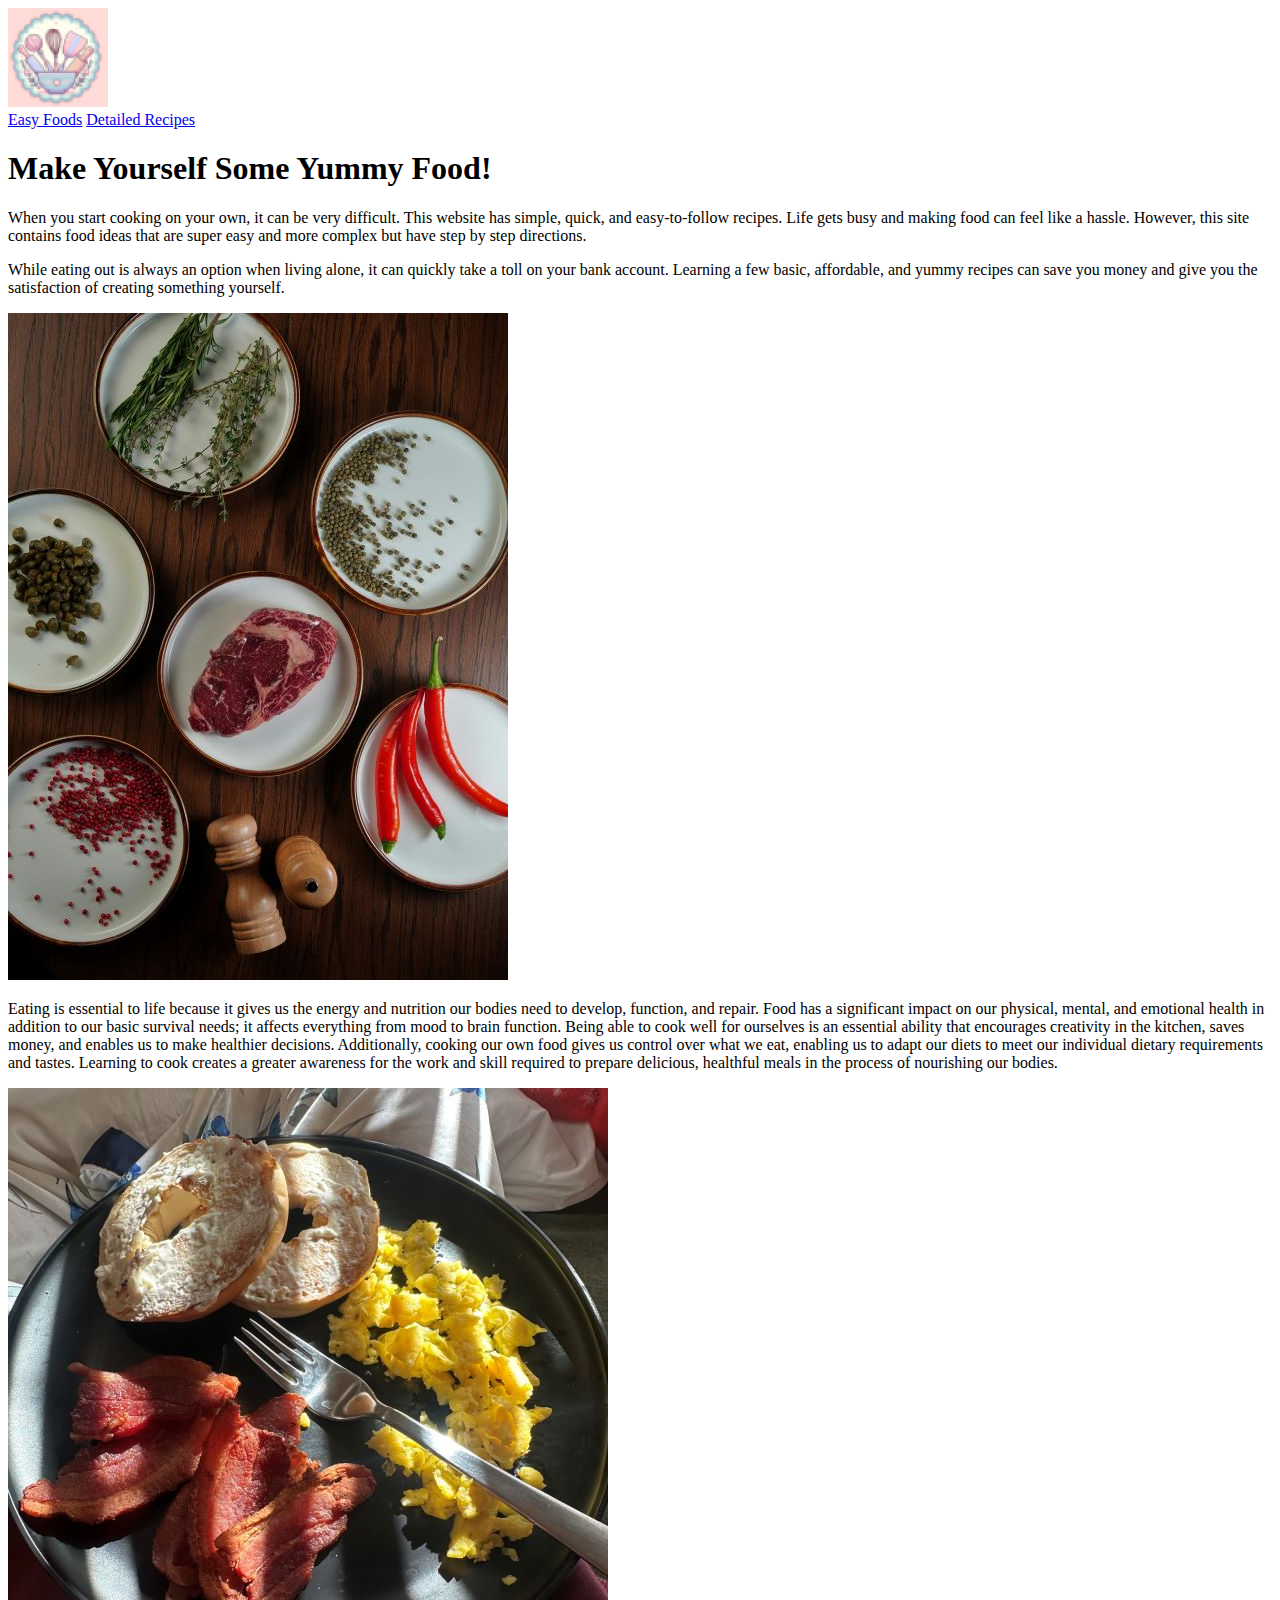
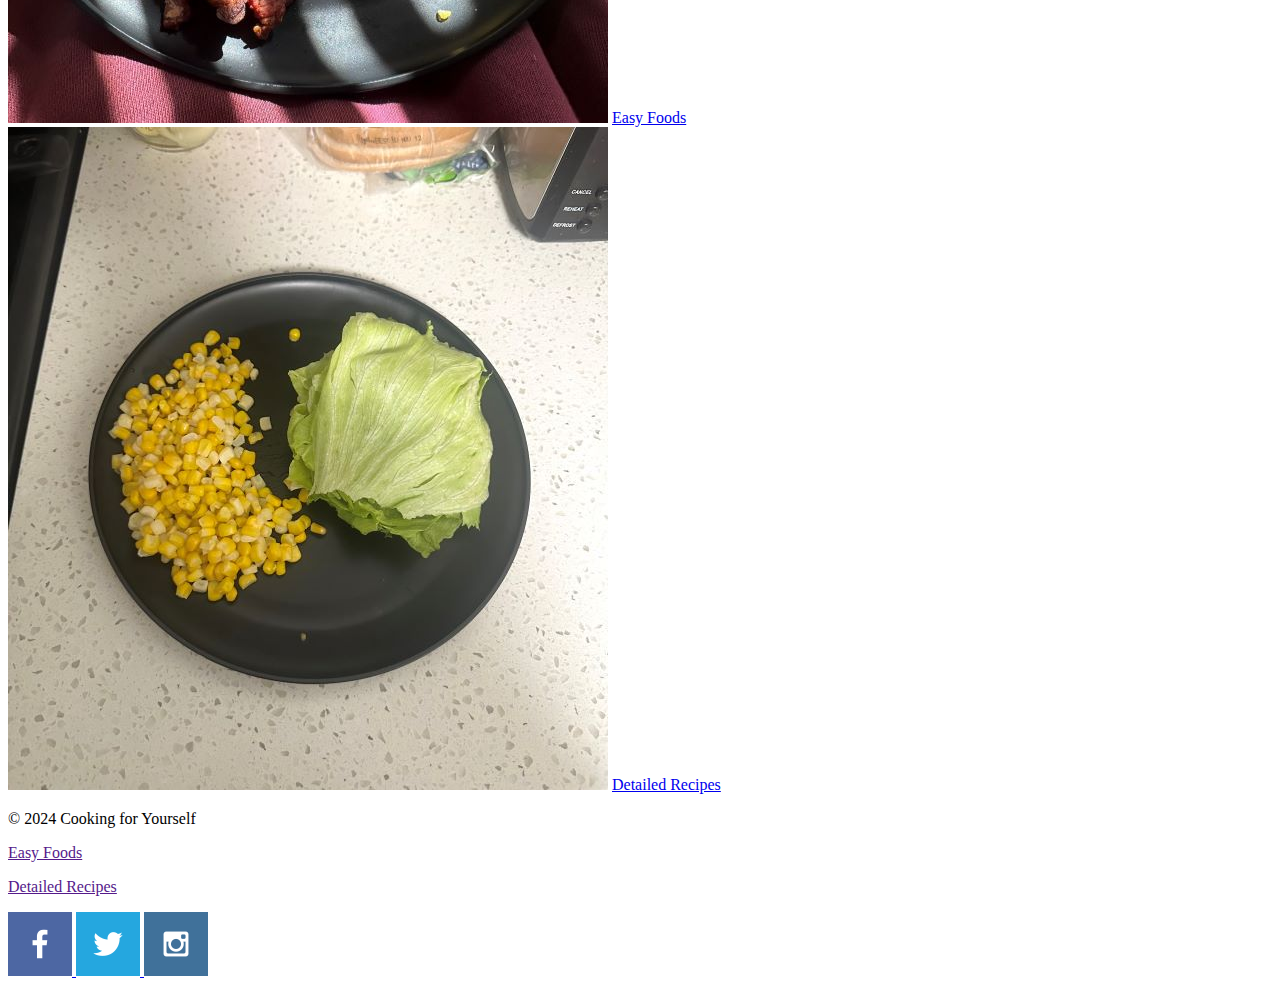
==== wwr/personal/index.html @ 343cc37a "Started html for home page, added content, pictures, text" ====
<!DOCTYPE html>
<html lang="en">

<head>
    <meta charset="UTF-8">
    <meta name="viewport" content="width=device-width, initial-scale=1.0">
    <title>Cooking for Yourself - Home</title>
    <link rel="stylesheet" href="styles/styles.css">
</head>

<body>
    <div id="content">
        <header>
            <a id="logo_link" href="index.html">
                <img class="logo" src="images/logo.png" alt="Cooking Logo">
            </a>
            <nav>
                <a href="easy-foods.html">Easy Foods</a>
                <a href="detailed-recipes.html">Detailed Recipes</a>
            </nav>
        </header>
        <main class="home-grid">
            <h1>Make Yourself Some Yummy Food!</h1>
            <p>When you start cooking on your own, it can be very difficult. This website has simple, quick, and
                easy-to-follow recipes. Life gets busy and making food can feel like a hassle. However, this
                site contains food ideas that are super easy and more complex but have step by step directions.
            </p>
            <p>While eating out is always an option when living alone, it can quickly take a toll on your
                bank account. Learning a few basic, affordable, and yummy recipes can save you money and
                give you the satisfaction of creating something yourself.
            </p>
            <img src="images/ingred.jpg" alt="">
            <p>Eating is essential to life because it gives us the energy and nutrition our bodies need to develop, function, and repair. Food has a significant impact on our physical, mental, and emotional health in addition to our basic survival needs; it affects everything from mood to brain function. Being able to cook well for ourselves is an essential ability that encourages creativity in the kitchen, saves money, and enables us to make healthier decisions. Additionally, cooking our own food gives us control over what we eat, enabling us to adapt our diets to meet our individual dietary requirements and tastes. Learning to cook creates a greater awareness for the work and skill required to prepare delicious, healthful meals in the process of nourishing our bodies.
            </p>
            <section class="card">
                <img class="card-img" src="images/brecky.jpg" alt="">
                <a href="easy-foods.html">Easy Foods</a>
            </section>
            <section class="card">
                <img class="card-img" src="images/lettucewrap.jpg" alt="">
                <a href="detailed-recipes.html">Detailed Recipes</a>
            </section>
        </main>

        <footer>
            <p>© 2024 Cooking for Yourself</p>
            <p><a href="">Easy Foods</a></p>
            <p><a href="">Detailed Recipes</a></p>
            <div class="social">
                <a href="https://facebook.com" target="_blank">
                    <img src="images/facebook.png" alt="fb icon">
                </a>
                <a href="https://twitter.com" target="_blank">
                    <img src="images/twitter.png" alt="twitter icon">
                </a>
                <a href="https://instagram.com" target="_blank">
                    <img src="images/instagram.png" alt="instagram icon">
                </a>
            </div>
        </footer>
    </div>
</body>
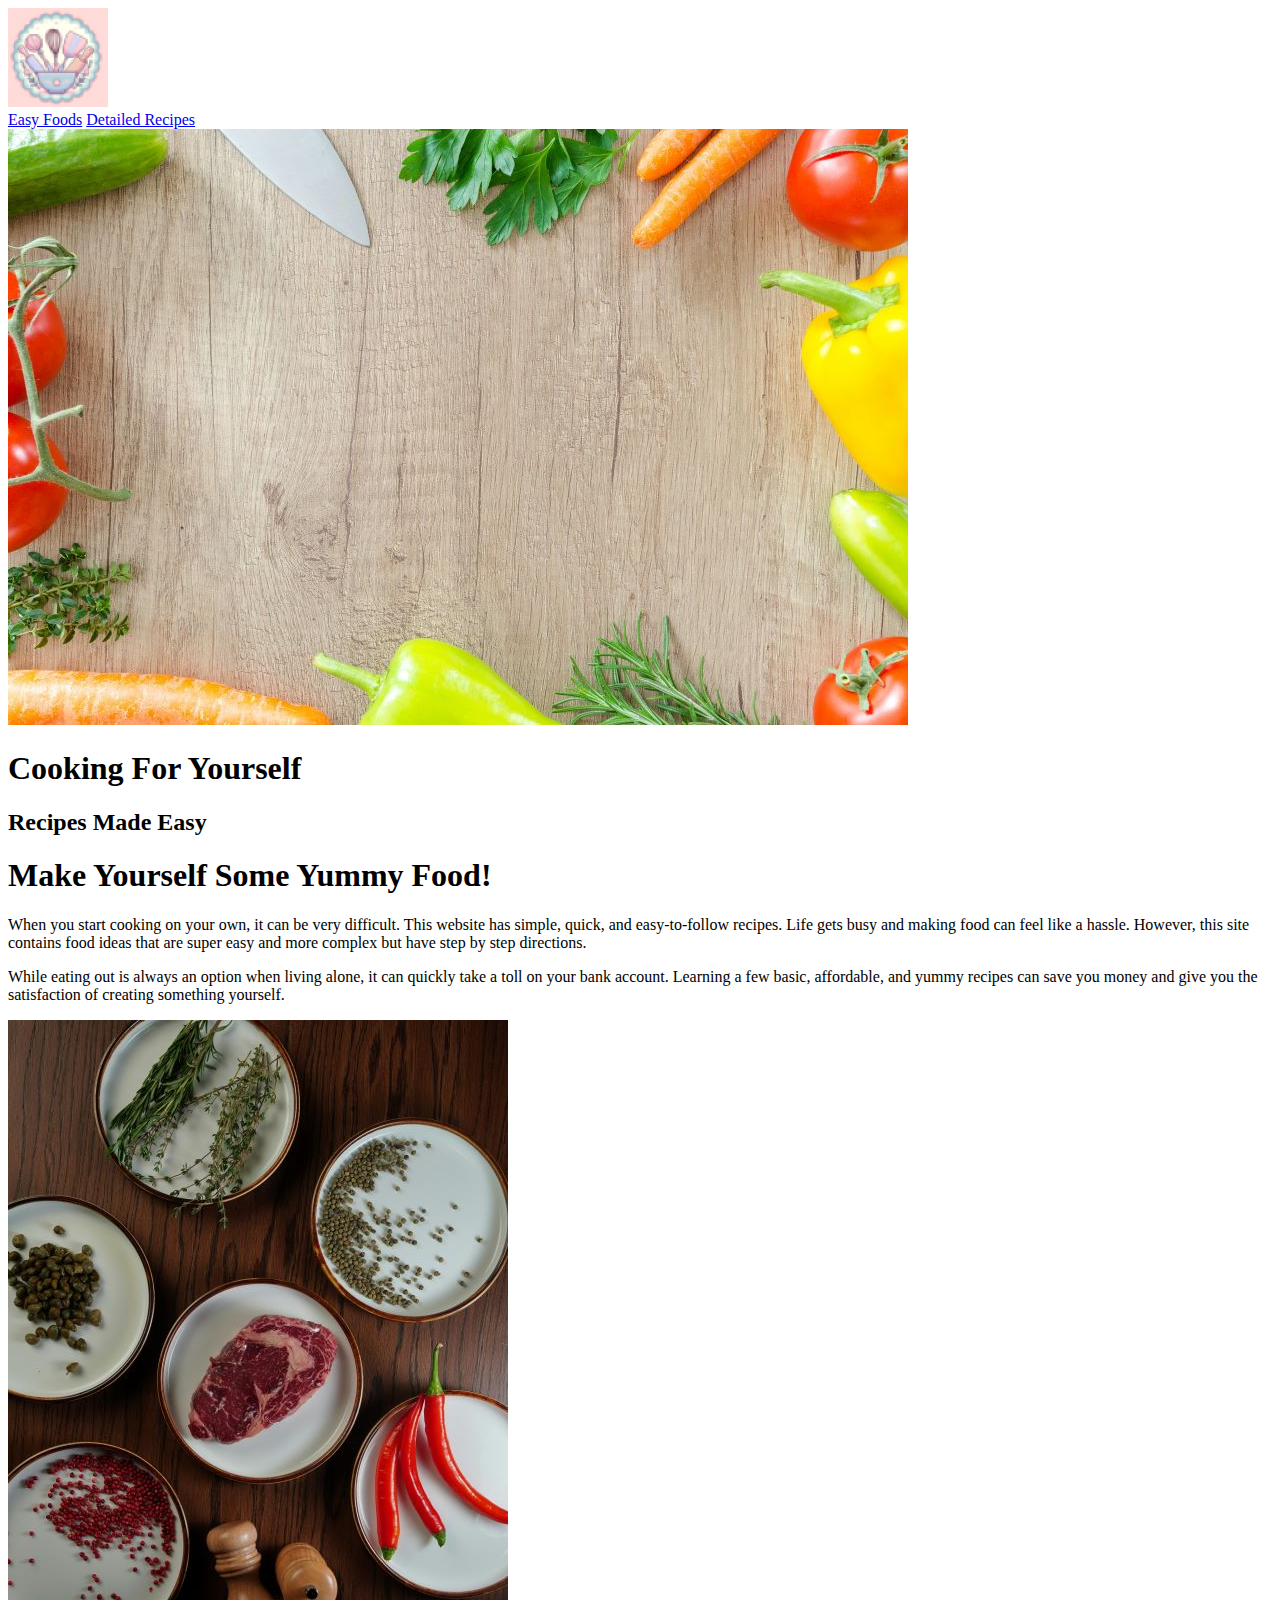
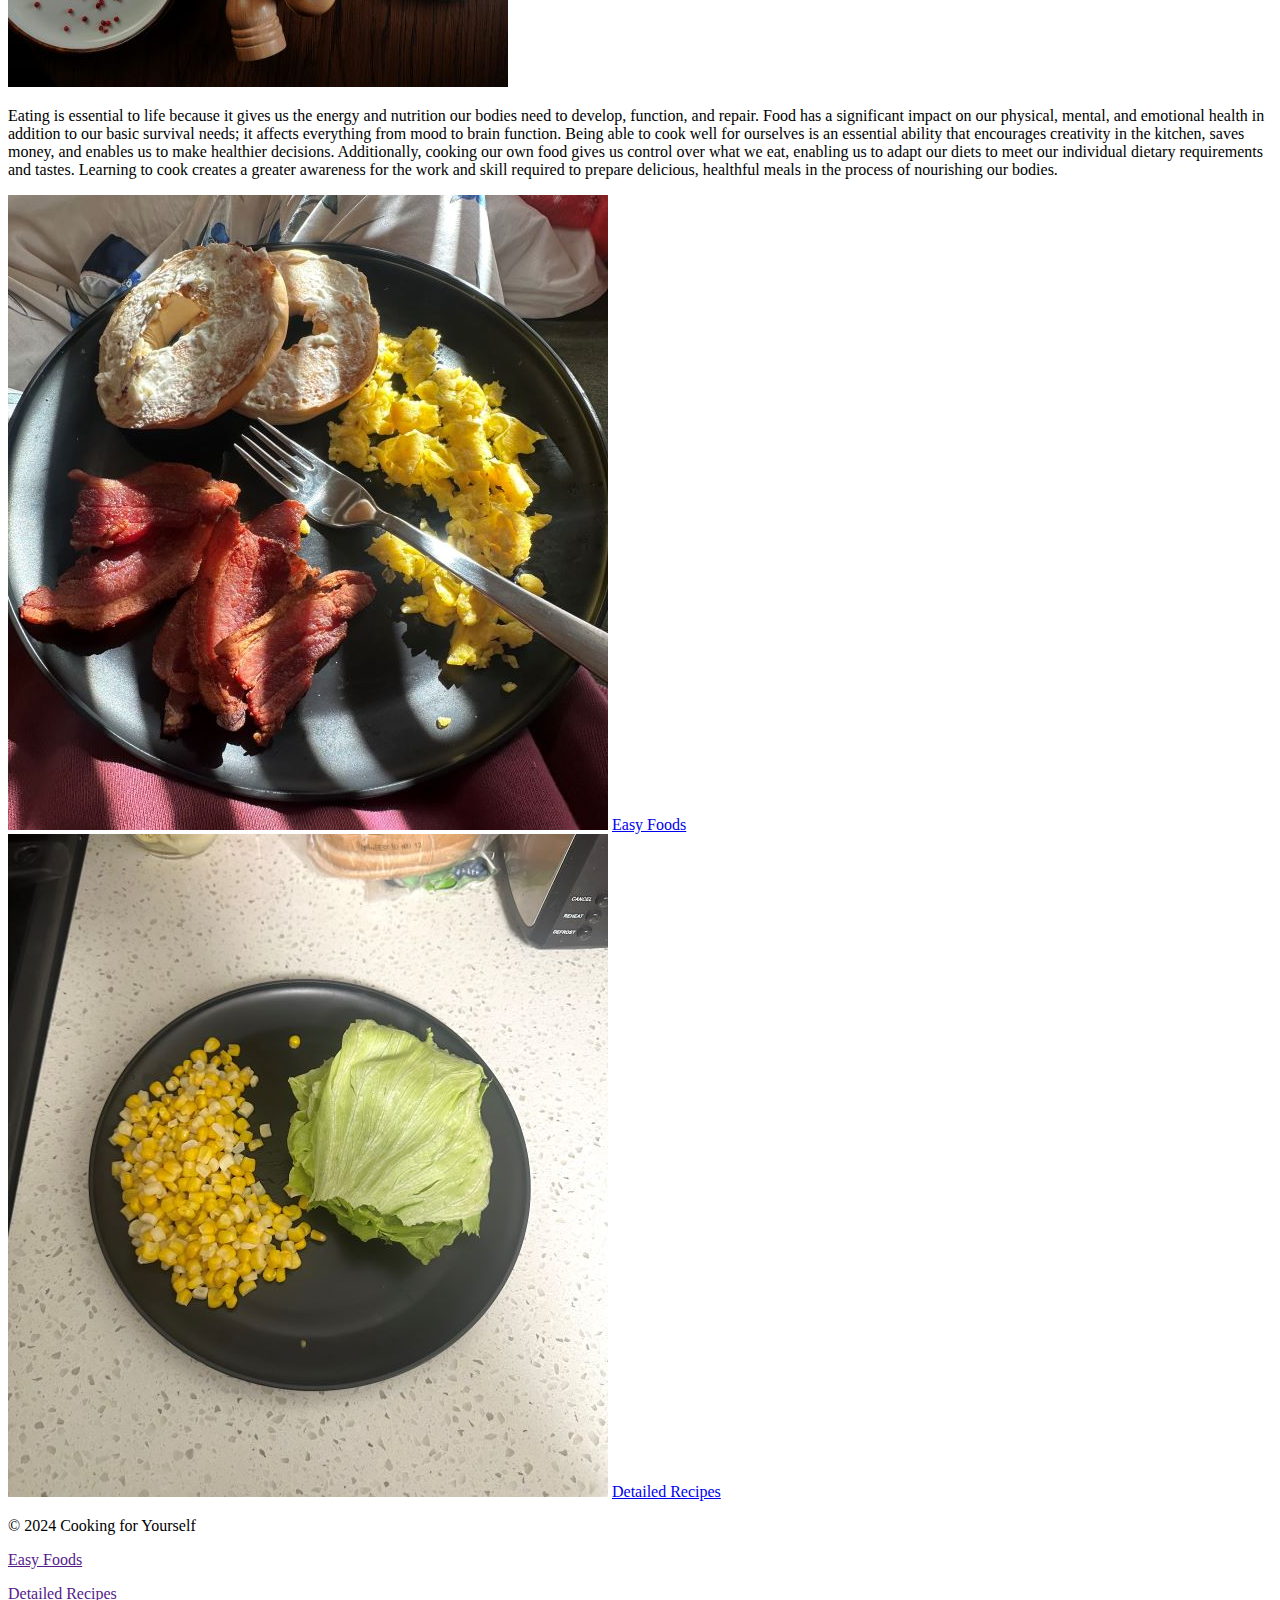
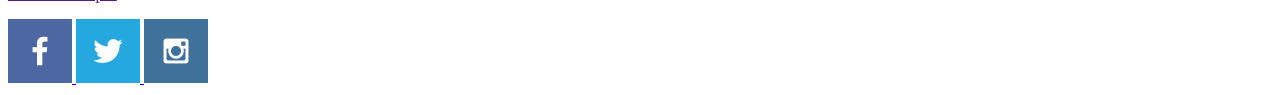
==== commit b97d5a43: "added image homepage cover" ====
--- a/wwr/personal/index.html
+++ b/wwr/personal/index.html
@@ -18,6 +18,13 @@
                 <a href="easy-foods.html">Easy Foods</a>
                 <a href="detailed-recipes.html">Detailed Recipes</a>
             </nav>
+            <main>
+                <section class="hero">
+                    <img src="images/vegs.jpg" alt="cover photo">
+                    <h1>Cooking For Yourself</h1>
+                    <h2>Recipes Made Easy</h2>
+                </section>
+            </main>
         </header>
         <main class="home-grid">
             <h1>Make Yourself Some Yummy Food!</h1>
@@ -29,15 +36,15 @@
                 bank account. Learning a few basic, affordable, and yummy recipes can save you money and
                 give you the satisfaction of creating something yourself.
             </p>
-            <img src="images/ingred.jpg" alt="">
+            <img src="images/ingred.jpg" alt="ingredients picture">
             <p>Eating is essential to life because it gives us the energy and nutrition our bodies need to develop, function, and repair. Food has a significant impact on our physical, mental, and emotional health in addition to our basic survival needs; it affects everything from mood to brain function. Being able to cook well for ourselves is an essential ability that encourages creativity in the kitchen, saves money, and enables us to make healthier decisions. Additionally, cooking our own food gives us control over what we eat, enabling us to adapt our diets to meet our individual dietary requirements and tastes. Learning to cook creates a greater awareness for the work and skill required to prepare delicious, healthful meals in the process of nourishing our bodies.
             </p>
             <section class="card">
-                <img class="card-img" src="images/brecky.jpg" alt="">
+                <img class="card-img" src="images/brecky.jpg" alt="breakfast food">
                 <a href="easy-foods.html">Easy Foods</a>
             </section>
             <section class="card">
-                <img class="card-img" src="images/lettucewrap.jpg" alt="">
+                <img class="card-img" src="images/lettucewrap.jpg" alt="lettucewraped burger">
                 <a href="detailed-recipes.html">Detailed Recipes</a>
             </section>
         </main>
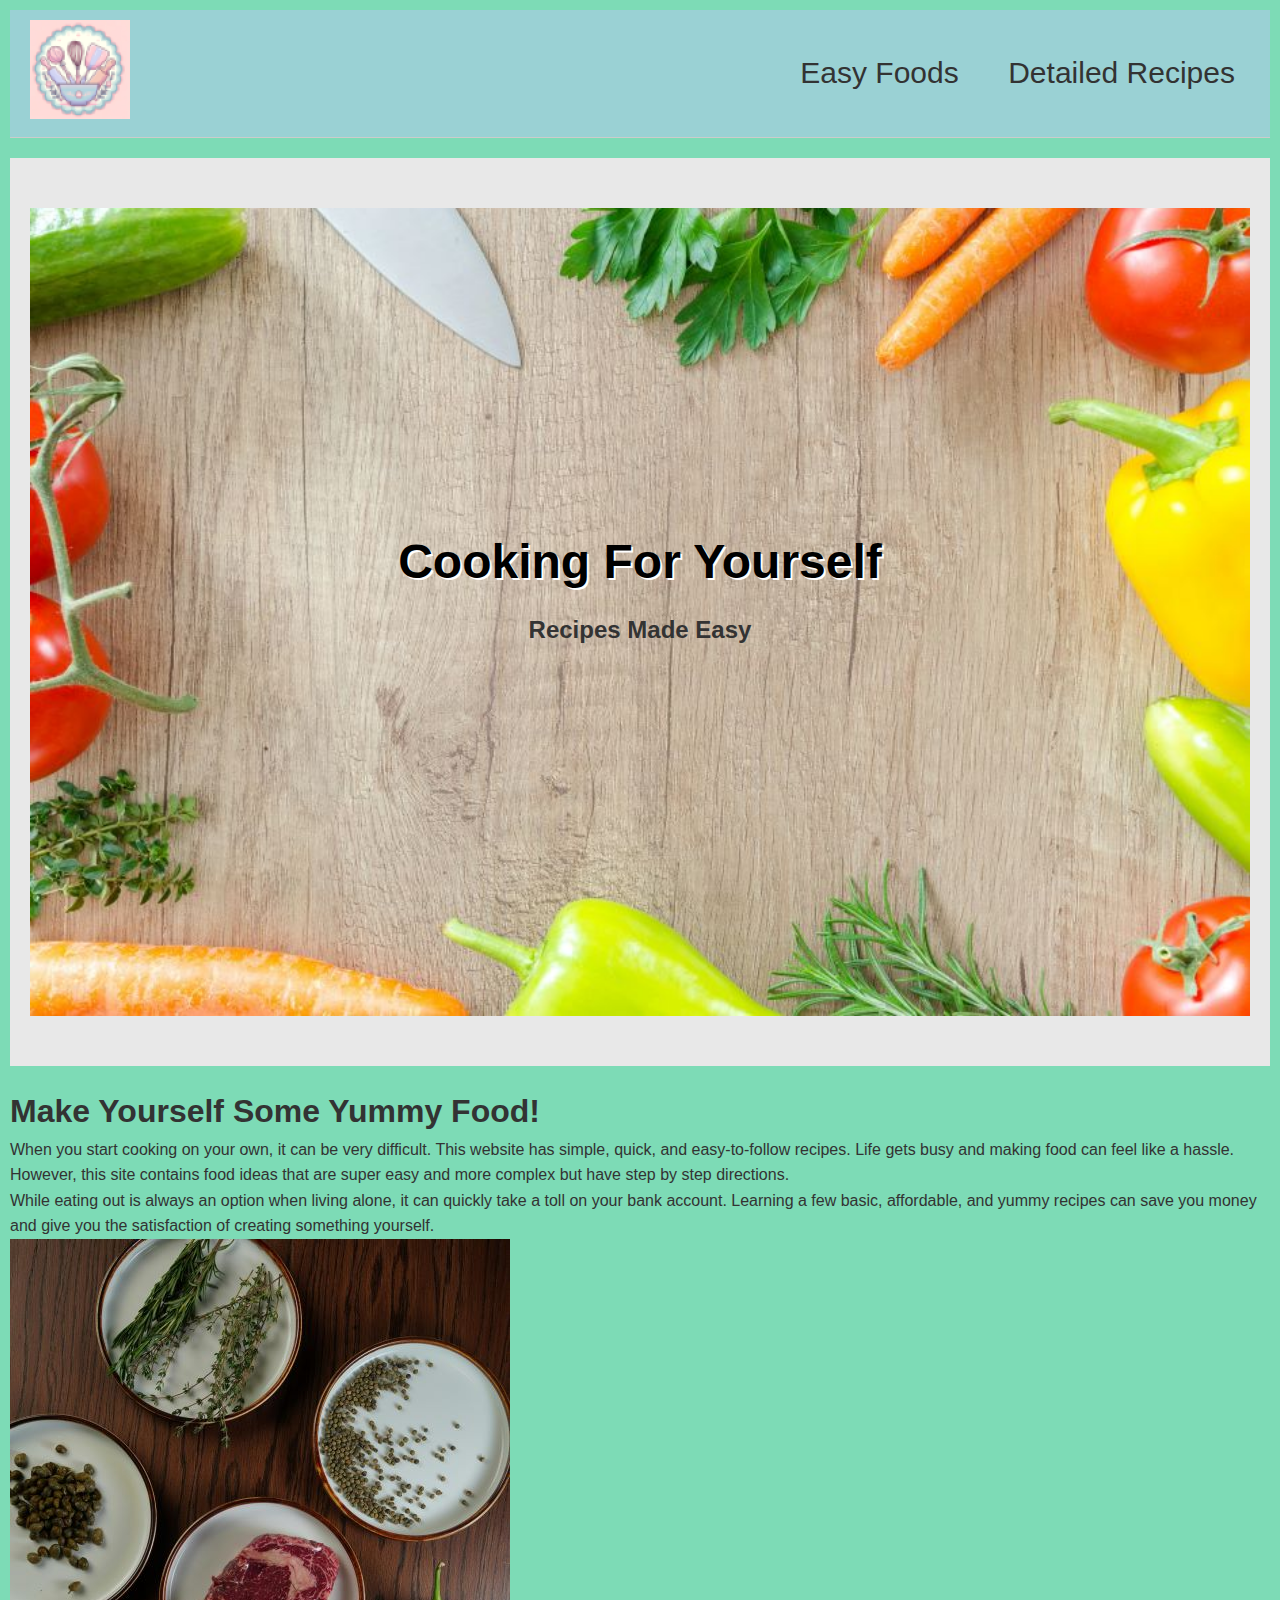
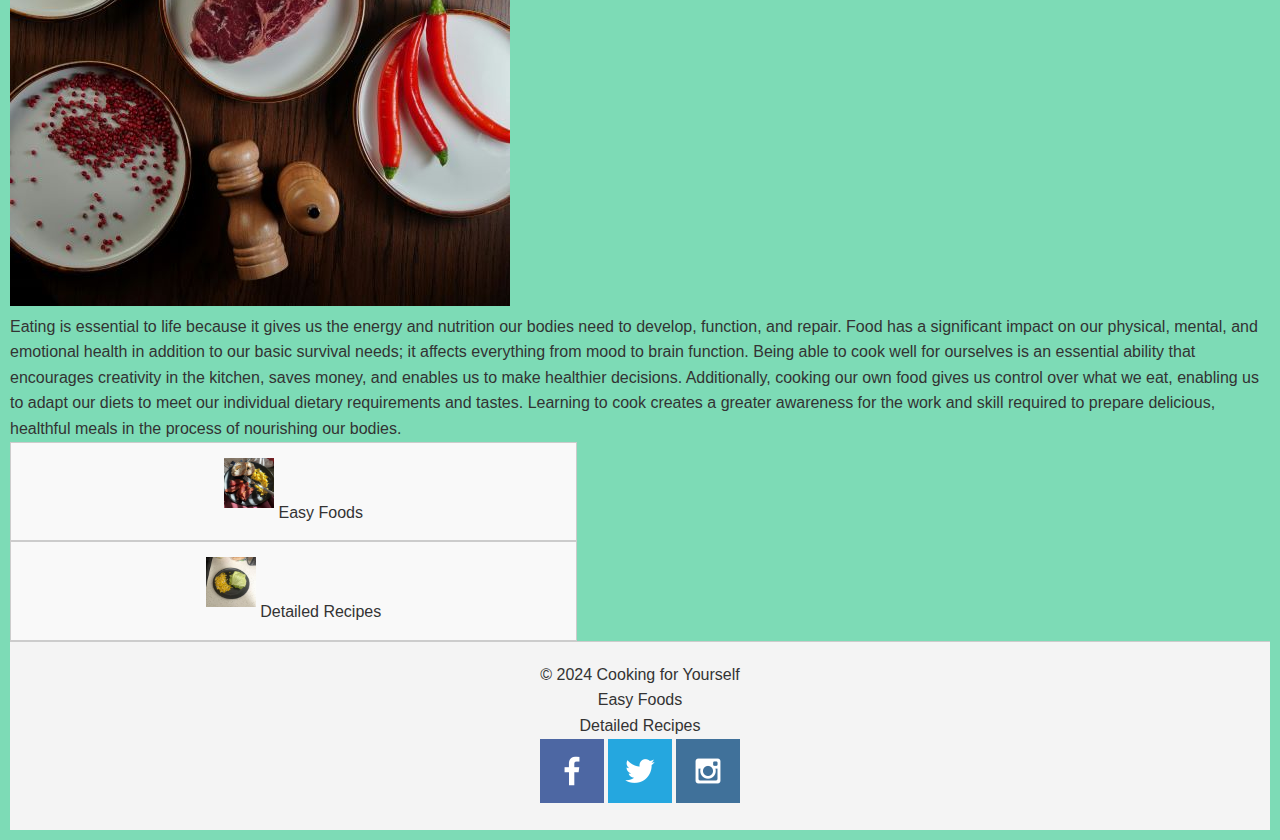
==== commit d1f5d975: "added to subpage, detailed recipes html and some css" ====
--- a/wwr/personal/index.html
+++ b/wwr/personal/index.html
@@ -18,14 +18,13 @@
                 <a href="easy-foods.html">Easy Foods</a>
                 <a href="detailed-recipes.html">Detailed Recipes</a>
             </nav>
-            <main>
-                <section class="hero">
-                    <img src="images/vegs.jpg" alt="cover photo">
-                    <h1>Cooking For Yourself</h1>
-                    <h2>Recipes Made Easy</h2>
-                </section>
-            </main>
+          
         </header>
+        <section class="hero">
+            <img src="images/vegs.jpg" alt="cover photo">
+            <h1>Cooking For Yourself</h1>
+            <h2>Recipes Made Easy</h2>
+        </section>
         <main class="home-grid">
             <h1>Make Yourself Some Yummy Food!</h1>
             <p>When you start cooking on your own, it can be very difficult. This website has simple, quick, and
--- a/wwr/personal/styles/styles.css
+++ b/wwr/personal/styles/styles.css
@@ -0,0 +1,250 @@
+/* General Reset */
+body, html {
+    margin: 0;
+    padding: 0;
+    font-family: Arial, sans-serif;
+    box-sizing: border-box;
+}
+
+a {
+    text-decoration: none;
+    color: #333;
+}
+
+/* Header Section */
+header {
+    display: flex;
+    justify-content: space-between;
+    align-items: center;
+    padding: 10px 20px;
+    background-color: #9ad1d4;
+    border-bottom: 1px solid #ccc;
+}
+
+header .logo {
+    font-size: 24px;
+    font-weight: bold;
+}
+
+header nav a {
+    margin-left: 15px;
+    font-size: 30px; 
+    padding: 15px;
+}
+
+/* Hero Section */
+.hero {
+    text-align: center;
+    background-color: #e8e8e8;
+    padding: 50px 20px;
+    display: grid; 
+    grid-template-columns: 1fr ;
+}
+
+.hero h1 {
+    font-size: 36px;
+    margin-bottom: 10px;
+    grid-row: 1/2;
+    grid-column: 1 / 2;
+    align-self: end;
+}
+.hero h2 {
+    grid-row: 2/3;
+    grid-column: 1 / 2;
+}
+.hero p {
+    font-size: 18px;
+    margin-bottom: 20px;
+}
+
+.hero img {
+    width: 100%;
+    grid-row: 1/3;
+    grid-column: 1 / 2;
+}
+
+/* Content Section */
+.content {
+    padding: 20px;
+}
+
+.content h2 {
+    text-align: center;
+    margin-bottom: 20px;
+}
+
+.content-row {
+    display: flex;
+    justify-content: space-between;
+    margin-bottom: 20px;
+}
+
+.text-block, .image-block {
+    width: 48%;
+}
+
+.text-block p {
+    line-height: 1.6;
+}
+
+.image-block img {
+    width: 100%;
+    height: auto;
+    border: 1px solid #ccc;
+}
+
+/* Card Section */
+.card-section {
+    display: flex;
+    justify-content: space-around;
+    margin-top: 20px;
+}
+
+.card {
+    text-align: center;
+    width: 45%;
+    border: 1px solid #ccc;
+    padding: 15px;
+    background-color: #f9f9f9;
+}
+
+.card img {
+    width: 50px;
+    height: 50px;
+    margin-bottom: 10px;
+}
+
+.card h3 {
+    font-size: 20px;
+    margin-bottom: 10px;
+}
+
+.card p {
+    font-size: 16px;
+    line-height: 1.4;
+}
+
+/* Footer Section */
+footer {
+    background-color: #f4f4f4;
+    padding: 20px;
+    text-align: center;
+    border-top: 1px solid #ccc;
+}
+
+footer .footer-links a {
+    margin: 0 10px;
+}
+
+/* this is for my detailed recipes page */
+* {
+    margin: 0;
+    padding: 0;
+    box-sizing: border-box;
+  }
+  
+  body {
+    font-family: Arial, sans-serif;
+    background-color: #7ddbb6; /* Green background color */
+    color: #333;
+    line-height: 1.6;
+    padding: 10px;
+  }
+  
+  .header {
+    display: flex;
+    justify-content: space-between;
+    align-items: center;
+    background-color: #ffffff; /* White header background */
+    padding: 10px 20px;
+    border-radius: 10px;
+  }
+  
+  .header .logo img {
+    height: 50px;
+  }
+  
+  .nav a {
+    text-decoration: none;
+    margin: 0 15px;
+    color: #000; /* Black text */
+    font-size: 1.2em;
+  }
+  
+  .nav a:hover {
+    text-decoration: underline;
+  }
+  
+  .hero {
+    text-align: center;
+    margin: 20px 0;
+  }
+  
+  .hero-image {
+    width: 100%;
+    height: auto;
+    border-radius: 10px;
+  }
+  
+  .hero h1 {
+    margin-top: -50px;
+    font-size: 3em;
+    color: #000; /* Black text */
+    text-shadow: 2px 2px #fff; /* White shadow for better contrast */
+  }
+  
+  .main-content {
+    max-width: 900px;
+    margin: 0 auto;
+  }
+  
+  .intro {
+    text-align: center;
+    margin-bottom: 20px;
+    font-size: 1.5em;
+    color: #fff; /* White text */
+  }
+  
+  .recipe-card {
+    display: flex;
+    flex-wrap: wrap;
+    background-color: #ffffff; /* White card background */
+    margin: 20px 0;
+    border-radius: 10px;
+    box-shadow: 0 2px 5px rgba(0, 0, 0, 0.2);
+  }
+  
+  .recipe-card img {
+    width: 300px;
+    height: 200px;
+    object-fit: cover;
+    border-radius: 10px 0 0 10px;
+  }
+  
+  .recipe-text {
+    padding: 15px;
+    flex: 1;
+  }
+  
+  .recipe-text h2 {
+    margin-bottom: 10px;
+    font-size: 1.8em;
+    color: #000;
+  }
+  
+  .recipe-text ul {
+    list-style-type: none;
+  }
+  
+  .recipe-text li {
+    font-size: 1.2em;
+    margin-bottom: 5px;
+  }
+  
+  .step-description {
+    font-size: 1.2em;
+    margin: 10px 0;
+    color: #fff; /* White text */
+    text-align: center;
+  }
+  